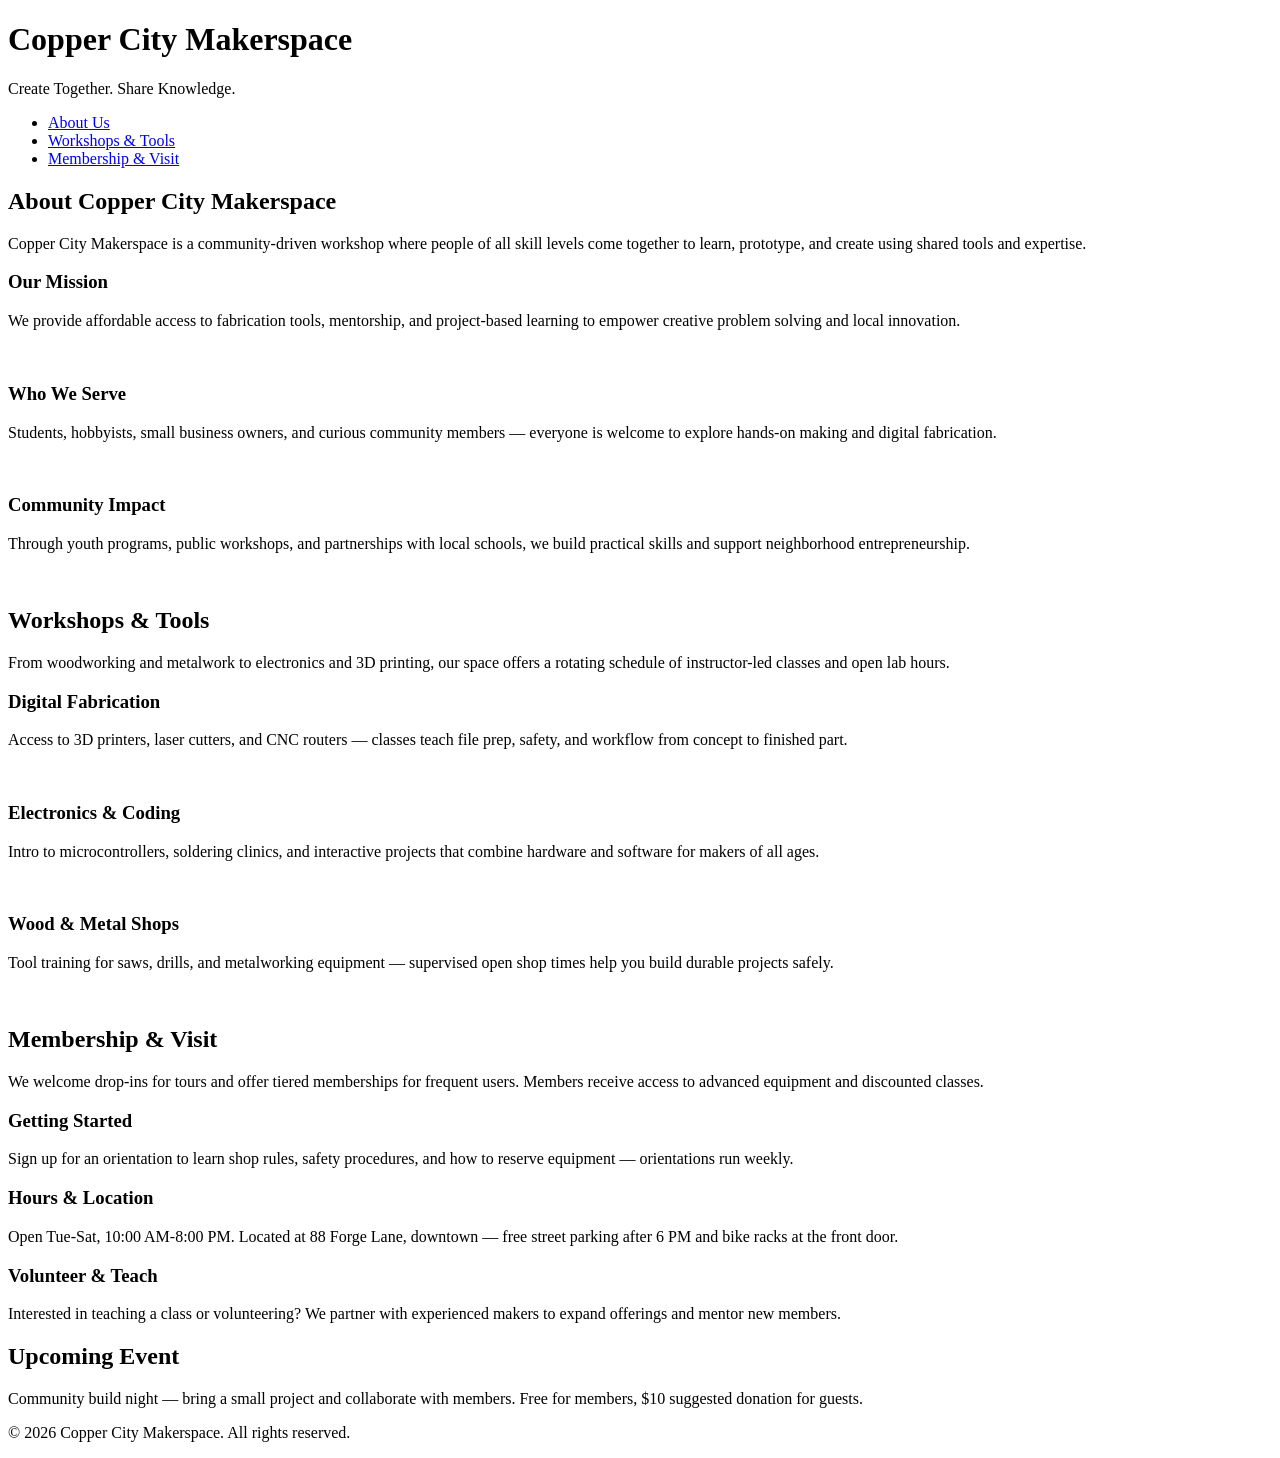
==== index.html @ bf3e3ad6 "Added new pages" ====
<!DOCTYPE html>
<html lang="en">
<head>
    <meta charset="UTF-8">
    <meta name="viewport" content="width=device-width, initial-scale=1.0">
    <link rel="stylesheet" href="styles.css">
    <title>Copper City Makerspace</title>
</head>
<body>
    <header>
        <h1>Copper City Makerspace</h1>
        <p>Create Together. Share Knowledge.</p>
    </header>
<nav>
    <ul>
        <li><a href="about.html">About Us</a></li>
        <li><a href="workshops.html">Workshops & Tools</a></li>
        <li><a href="memberships.html">Membership & Visit</a></li>
    </ul>
</nav>
<main>
    <section id="about">
        <h2>About Copper City Makerspace</h2>
        <p>Copper City Makerspace is a community-driven workshop where people of all skill levels come together to learn, prototype, and create using shared tools and expertise.</p>
        <div class="card-row">
            <section>
                <h3>Our Mission</h3>
                <p>We provide affordable access to fabrication tools, mentorship, and project-based learning to empower creative problem solving and local innovation.</p>
                <img src="images/engineering.jpg" alt="" width="300">
            </section>
            <section>
                <h3>Who We Serve</h3>
                <p>Students, hobbyists, small business owners, and curious community members — everyone is welcome to explore hands-on making and digital fabrication.</p>
                <img src="images/ideation.jpg" alt="" width="300">
            </section>
            <section>
                <h3>Community Impact</h3>
                <p>Through youth programs, public workshops, and partnerships with local schools, we build practical skills and support neighborhood entrepreneurship.</p>
                <img src="images/storytelling.jpg" alt="" width="300">
            </section>
        </div>
    </section>
    <section id="workshops">
        <h2>Workshops & Tools</h2>
        <p>From woodworking and metalwork to electronics and 3D printing, our space offers a rotating schedule of instructor-led classes and open lab hours.</p>
        <div class="card-row">
            <section>
                <h3>Digital Fabrication</h3>
                <p>Access to 3D printers, laser cutters, and CNC routers — classes teach file prep, safety, and workflow from concept to finished part.</p>
                <img src="images/3Dprinter.jpg" alt="" width="300">
            </section>
            <section>
                <h3>Electronics & Coding</h3>
                <p>Intro to microcontrollers, soldering clinics, and interactive projects that combine hardware and software for makers of all ages.</p>
                <img src="images/microcontroller.jpg" alt="" width="300">
            </section>
            <section>
                <h3>Wood & Metal Shops</h3>
                <p>Tool training for saws, drills, and metalworking equipment — supervised open shop times help you build durable projects safely.</p>
                <img src="images/metalworking.jpg" alt="" width="300">
            </section>
        </div>
    </section>
    <section id="memberships">
        <h2>Membership & Visit</h2>
        <p>We welcome drop-ins for tours and offer tiered memberships for frequent users. Members receive access to advanced equipment and discounted classes.</p>
        <div class="card-row"> 
            <section>
                <h3>Getting Started</h3>
                <p>Sign up for an orientation to learn shop rules, safety procedures, and how to reserve equipment — orientations run weekly.</p>
            </section>
            <section>
                <h3>Hours & Location</h3>
                <p>Open Tue-Sat, 10:00 AM-8:00 PM. Located at 88 Forge Lane, downtown — free street parking after 6 PM and bike racks at the front door.</p>
            </section>
            <section>
                <h3>Volunteer & Teach</h3>
                <p>Interested in teaching a class or volunteering? We partner with experienced makers to expand offerings and mentor new members.</p>
            </section>
        </div>
    </section>
</main>
<aside>
    <h2>Upcoming Event</h2>
    <p>Community build night — bring a small project and collaborate with members. Free for members, $10 suggested donation for guests.</p>
</aside>
<footer>
    <p>&copy; 2026 Copper City Makerspace. All rights reserved.</p>
</footer>
</body>
</html>
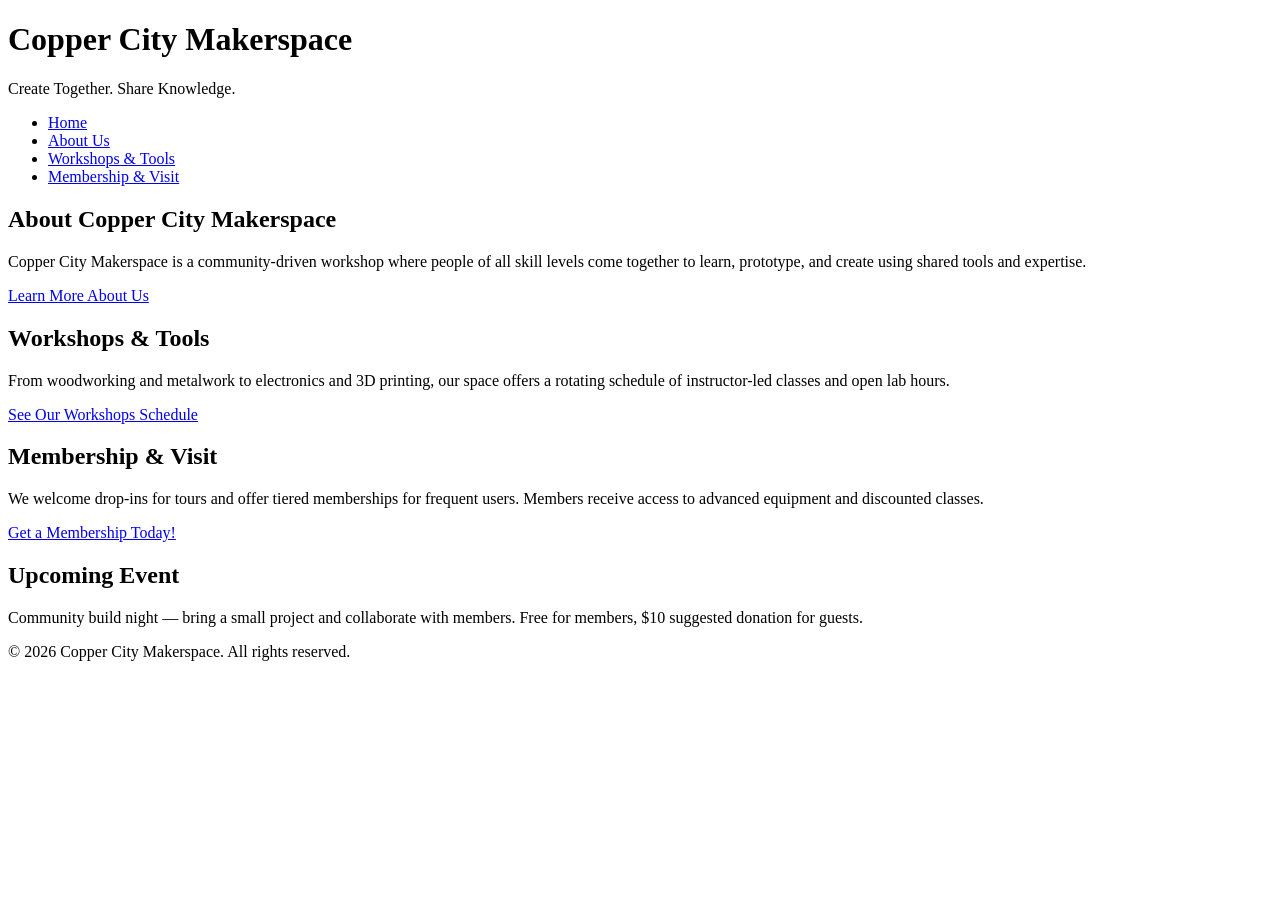
==== commit 2a352745: "Next iteration of html complete" ====
--- a/index.html
+++ b/index.html
@@ -13,6 +13,7 @@
     </header>
 <nav>
     <ul>
+        <li><a href="index.html">Home</a></li>
         <li><a href="about.html">About Us</a></li>
         <li><a href="workshops.html">Workshops & Tools</a></li>
         <li><a href="memberships.html">Membership & Visit</a></li>
@@ -22,62 +23,17 @@
     <section id="about">
         <h2>About Copper City Makerspace</h2>
         <p>Copper City Makerspace is a community-driven workshop where people of all skill levels come together to learn, prototype, and create using shared tools and expertise.</p>
-        <div class="card-row">
-            <section>
-                <h3>Our Mission</h3>
-                <p>We provide affordable access to fabrication tools, mentorship, and project-based learning to empower creative problem solving and local innovation.</p>
-                <img src="images/engineering.jpg" alt="" width="300">
-            </section>
-            <section>
-                <h3>Who We Serve</h3>
-                <p>Students, hobbyists, small business owners, and curious community members — everyone is welcome to explore hands-on making and digital fabrication.</p>
-                <img src="images/ideation.jpg" alt="" width="300">
-            </section>
-            <section>
-                <h3>Community Impact</h3>
-                <p>Through youth programs, public workshops, and partnerships with local schools, we build practical skills and support neighborhood entrepreneurship.</p>
-                <img src="images/storytelling.jpg" alt="" width="300">
-            </section>
-        </div>
+        <a href="about.html">Learn More About Us</a>
     </section>
     <section id="workshops">
         <h2>Workshops & Tools</h2>
         <p>From woodworking and metalwork to electronics and 3D printing, our space offers a rotating schedule of instructor-led classes and open lab hours.</p>
-        <div class="card-row">
-            <section>
-                <h3>Digital Fabrication</h3>
-                <p>Access to 3D printers, laser cutters, and CNC routers — classes teach file prep, safety, and workflow from concept to finished part.</p>
-                <img src="images/3Dprinter.jpg" alt="" width="300">
-            </section>
-            <section>
-                <h3>Electronics & Coding</h3>
-                <p>Intro to microcontrollers, soldering clinics, and interactive projects that combine hardware and software for makers of all ages.</p>
-                <img src="images/microcontroller.jpg" alt="" width="300">
-            </section>
-            <section>
-                <h3>Wood & Metal Shops</h3>
-                <p>Tool training for saws, drills, and metalworking equipment — supervised open shop times help you build durable projects safely.</p>
-                <img src="images/metalworking.jpg" alt="" width="300">
-            </section>
-        </div>
+        <a href="workshops.html">See Our Workshops Schedule</a>
     </section>
     <section id="memberships">
         <h2>Membership & Visit</h2>
         <p>We welcome drop-ins for tours and offer tiered memberships for frequent users. Members receive access to advanced equipment and discounted classes.</p>
-        <div class="card-row"> 
-            <section>
-                <h3>Getting Started</h3>
-                <p>Sign up for an orientation to learn shop rules, safety procedures, and how to reserve equipment — orientations run weekly.</p>
-            </section>
-            <section>
-                <h3>Hours & Location</h3>
-                <p>Open Tue-Sat, 10:00 AM-8:00 PM. Located at 88 Forge Lane, downtown — free street parking after 6 PM and bike racks at the front door.</p>
-            </section>
-            <section>
-                <h3>Volunteer & Teach</h3>
-                <p>Interested in teaching a class or volunteering? We partner with experienced makers to expand offerings and mentor new members.</p>
-            </section>
-        </div>
+        <a href="memberships.html">Get a Membership Today!</a>
     </section>
 </main>
 <aside>
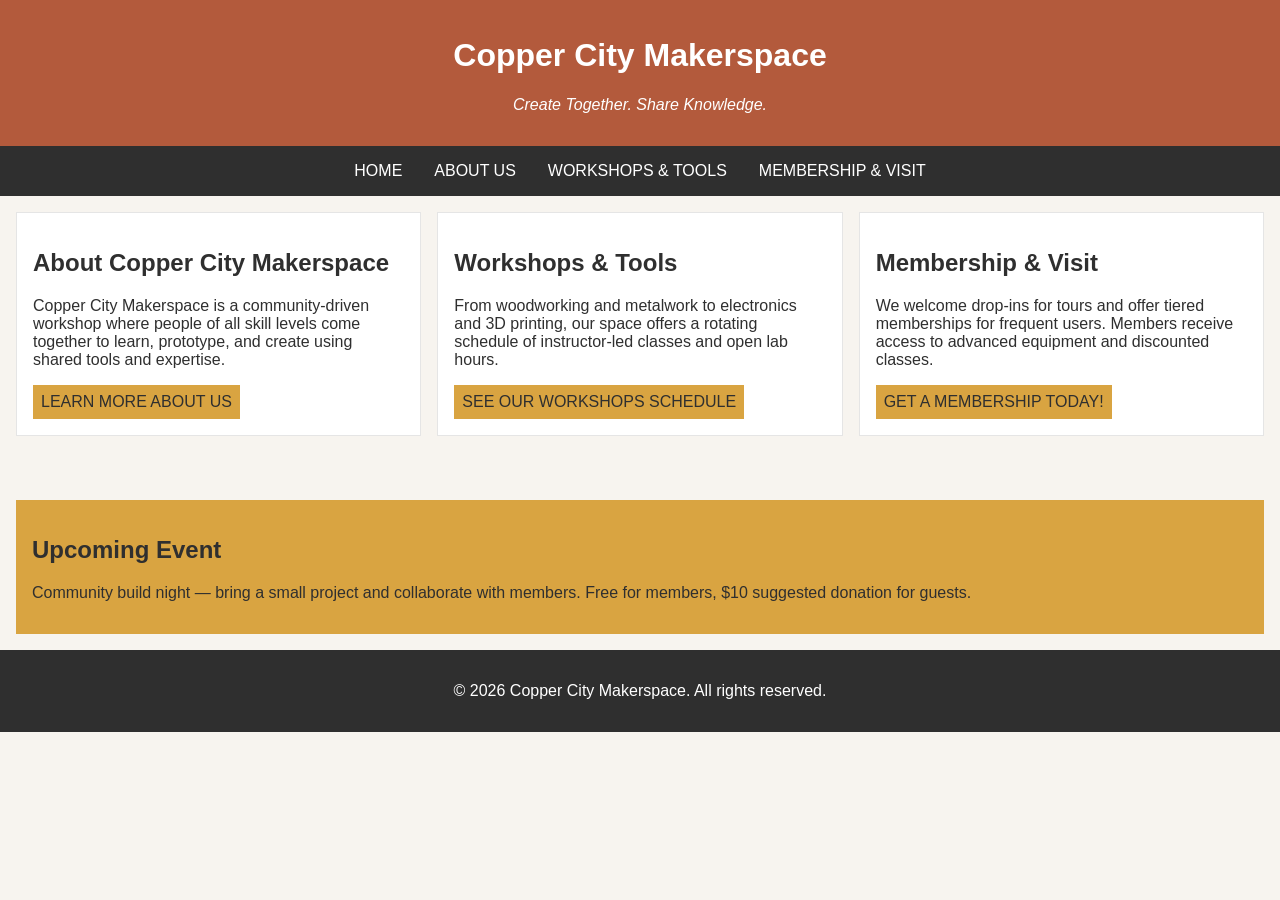
==== commit 8b3eb8b9: "Completed iteration for multipage site" ====
--- a/index.html
+++ b/index.html
@@ -7,10 +7,10 @@
     <title>Copper City Makerspace</title>
 </head>
 <body>
-    <header>
-        <h1>Copper City Makerspace</h1>
-        <p>Create Together. Share Knowledge.</p>
-    </header>
+<header>
+    <h1>Copper City Makerspace</h1>
+     <p>Create Together. Share Knowledge.</p>
+</header>
 <nav>
     <ul>
         <li><a href="index.html">Home</a></li>
@@ -19,7 +19,7 @@
         <li><a href="memberships.html">Membership & Visit</a></li>
     </ul>
 </nav>
-<main>
+<main class="card-row">
     <section id="about">
         <h2>About Copper City Makerspace</h2>
         <p>Copper City Makerspace is a community-driven workshop where people of all skill levels come together to learn, prototype, and create using shared tools and expertise.</p>
--- a/styles.css
+++ b/styles.css
@@ -0,0 +1,126 @@
+/* =====  CSS by Christina Carrasquilla, updated by Eduardo Tan =====  */
+
+/* ===== Color Palette 
+
+Copper:#B35A3C
+Charcoal:#2F2F2F
+Light Background:#F7F4EF
+Card Background:#FFFFFF
+Soft Gold:#D9A441
+Border:#E5E5E5
+
+===== */
+
+/* ===== GLOBAL (Base) Styles ===== */
+
+body {
+    font-family: Arial, sans-serif;
+    margin: 0;
+    background-color: #F7F4EF;
+    color: #2F2F2F;
+    display: grid;
+    grid-template-columns: 1fr;
+}
+
+header {
+    background-color: #B35A3C;
+    color: white;
+    text-align: center;
+    padding: 1rem;
+}
+
+header img {
+    margin-top: 0.5rem;
+}
+header p {
+    font-style:italic;
+}
+nav {
+    background-color: #2F2F2F;
+    padding:.5rem;
+}
+
+nav ul {
+    list-style: none;
+    margin: 0;
+    padding: 0;
+    gap: 1rem;
+}
+
+nav a {
+    color: white;
+    text-decoration: none;
+    padding: 0.5rem;
+    display: inline-block;
+    text-transform: uppercase;
+}
+
+nav a:hover {
+    background-color: #B35A3C;
+}
+
+main {
+    padding: 1rem;
+}
+
+main a {
+    background-color: #D9A441;
+    color: #2F2F2F;
+    text-decoration: none;
+    padding: 0.5rem;
+    display: inline-block;
+    text-transform: uppercase;
+}
+
+main a:hover {
+    background-color: #B35A3C;
+    color: white;
+}
+
+section {
+    margin-bottom: 2rem;
+}
+
+.card-row section {
+    background-color: white;
+    border: 1px solid #E5E5E5;
+    padding: 1rem;
+}
+
+img {
+    display: block;
+    margin-top: 0.5rem;
+    max-width: 100%;
+}
+
+aside {
+    background-color: #D9A441;
+    padding: 1rem;
+    margin: 1rem;
+}
+
+footer {
+    background-color: #2F2F2F;
+    color: white;
+    text-align: center;
+    padding: 1rem;
+}
+
+/* ===== MEDIA QUERY (MEDIUM) ===== */
+
+@media screen and (min-width: 817px) {
+    nav ul {
+        list-style: none;
+        display: flex;
+        justify-content: center;
+    }
+
+    .card-row {
+        display: flex;
+        gap: 1rem;
+    }
+
+    .card-row section {
+        width: 30%;
+    }
+}
